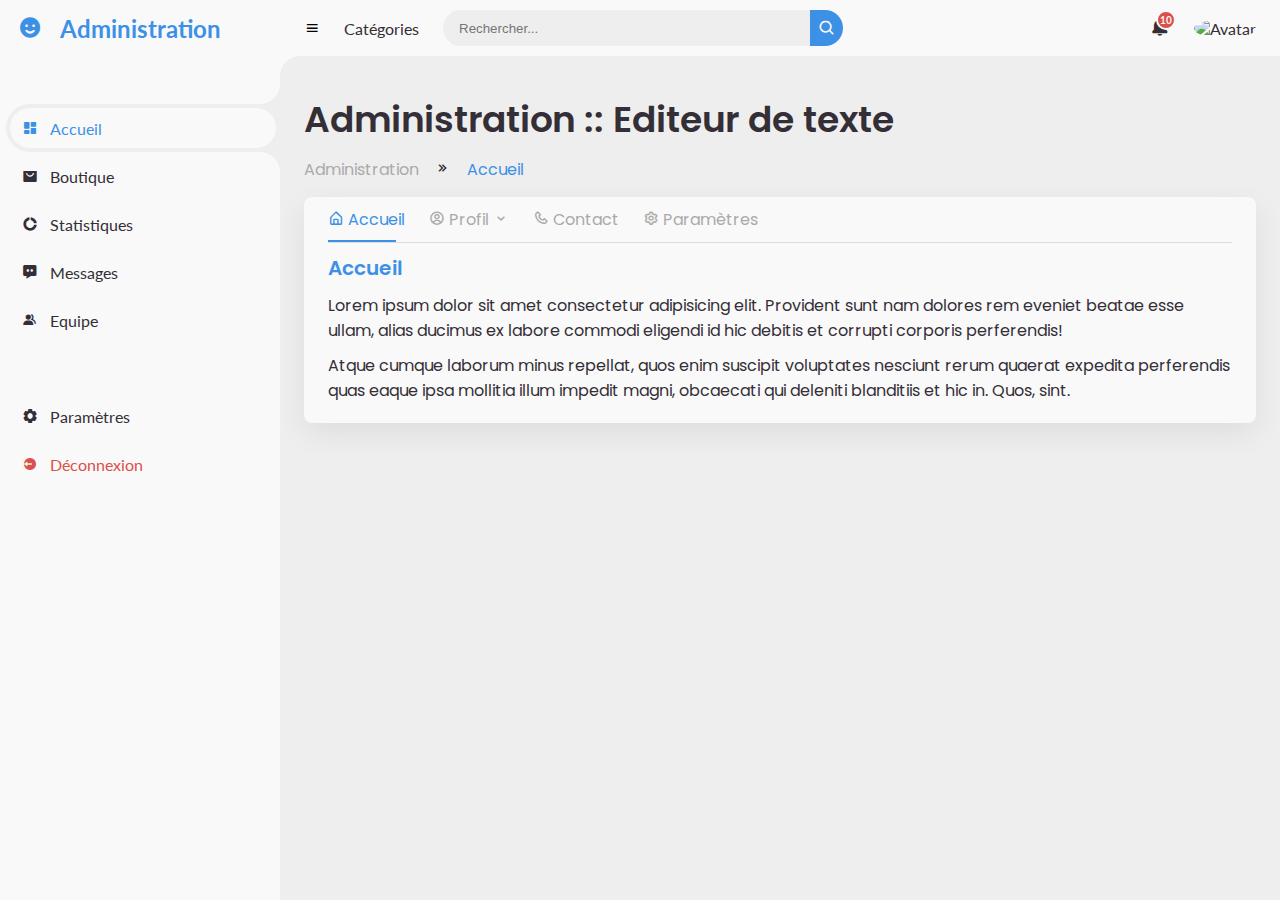
==== editor.html @ b96dc1f8 "Ajout de l'éditeur de texte / Ajout du menu contextuel" ====
<!DOCTYPE html>
<html lang="fr">
<head>
    <meta charset="UTF-8">
    <meta http-equiv="X-UA-Compatible" content="IE=edge">
    <meta name="viewport" content="width=device-width, initial-scale=1.0">
    <title>Administration :: Modal et onglets</title>
    <link rel="stylesheet" href="./assets/stylesheets/style.css" />
    <link rel="stylesheet" href="./assets/stylesheets/editor.css" />
</head>
<body>
    <aside class="sidebar">
        <a href="#" class="brand">
            <i class="bx bxs-smile"></i>
            <span class="text">Administration</span>
        </a>
        <ul class="side-menu top">
            <li class="active">
                <a href="#" class="">
                    <i class="bx bxs-dashboard"></i>
                    <span class="text">Accueil</span>
                </a>
            </li>
            <li>
                <a href="#" class="">
                    <i class="bx bxs-shopping-bag-alt"></i>
                    <span class="text">Boutique</span>
                </a>
            </li>
            <li>
                <a href="#" class="">
                    <i class="bx bxs-doughnut-chart"></i>
                    <span class="text">Statistiques</span>
                </a>
            </li>
            <li>
                <a href="#" class="">
                    <i class="bx bxs-message-dots"></i>
                    <span class="text">Messages</span>
                </a>
            </li>
            <li>
                <a href="#" class="">
                    <i class="bx bxs-group"></i>
                    <span class="text">Equipe</span>
                </a>
            </li>
        </ul>
        <ul class="side-menu">
            <li>
                <a href="#" class="">
                    <i class="bx bxs-cog"></i>
                    <span class="text">Paramètres</span>
                </a>
            </li>
            <li>
                <a href="#" class="logout">
                    <i class="bx bxs-log-out-circle"></i>
                    <span class="text">Déconnexion</span>
                </a>
            </li>
        </ul>
    </aside>
    <section class="content" id="content">
        <nav>
            <i class="bx bx-menu"></i>
            <a href="#" class="nav-link">Catégories</a>
            <form action="">
                <div class="form-input">
                    <input type="search" name="" id="" placeholder="Rechercher..." />
                    <button type="submit" class="search-btn">
                        <i class="bx bx-search"></i>
                    </button>
                </div>
            </form>
            <a href="#" class="notification">
                <i class="bx bxs-bell"></i>
                <span class="num">10</span>
            </a>
            <a href="#" class="profile">
                <img src="https://picsum.photos/50/50" alt="Avatar" title="Avatar" />
            </a>
        </nav>
        <main>
            <div class="head-title">
                <div class="left">
                    <h1>Administration :: Editeur de texte</h1>
                    <ul class="breadcrumb">
                        <li>
                            <a href="#">Administration</a>
                        </li>
                        <li><i class="bx bx-chevrons-right"></i></li>
                        <li>
                            <a class="active" href="#">Accueil</a>
                        </li>
                    </ul>
                </div>
            </div>
            <div class="container">
                <div id="tabmenu">
                    <ul class="tab-menu">
                        <li class="active" data-target="home"><i class="bx bx-home-alt"></i> Accueil</li>
                        <li class="dropdown-toggle">
                            <i class="bx bx-user-circle"> </i> Profil
                            <i class="bx bx-chevron-down"></i>
                            <ul class="dropdown">
                                <li class="active" data-target="action1">Action 1</li>
                                <li data-target="action2">Action 2</li>
                                <li data-target="action3">Action 3</li>
                            </ul>
                        </li>
                        <li data-target="contact"><i class="bx bx-phone"> </i> Contact</li>
                        <li data-target="settings"><i class="bx bx-cog"> </i> Paramètres</li>
                        <span class="line"></span>
                    </ul>
                    <div class="tab-contents">
                        <div class="tab-content active" id="home">
                            <h2>Accueil</h2>
                            <p>Lorem ipsum dolor sit amet consectetur adipisicing elit. Provident sunt nam dolores rem eveniet beatae esse ullam, alias ducimus ex labore commodi eligendi id hic debitis et corrupti corporis perferendis!</p>
                            <p>Atque cumque laborum minus repellat, quos enim suscipit voluptates nesciunt rerum quaerat expedita perferendis quas eaque ipsa mollitia illum impedit magni, obcaecati qui deleniti blanditiis et hic in. Quos, sint.</p>
                        </div>
                        <div class="tab-content" id="action1">
                            <h2>Profil - Action 1</h2>
                            <p>Lorem ipsum dolor sit amet consectetur adipisicing elit. Provident sunt nam dolores rem eveniet beatae esse ullam, alias ducimus ex labore commodi eligendi id hic debitis et corrupti corporis perferendis!</p>
                            <p>Nesciunt, numquam. Earum dolorum eaque perferendis dolor laboriosam consequuntur soluta voluptatem repudiandae vel culpa quam, ullam, blanditiis explicabo, saepe provident inventore mollitia beatae a perspiciatis omnis tempore. Maxime, ullam vero.</p>
                        </div>
                        <div class="tab-content" id="action2">
                            <h2>Profil - Action 2</h2>
                            <p>Lorem ipsum dolor sit amet consectetur adipisicing elit. Provident sunt nam dolores rem eveniet beatae esse ullam, alias ducimus ex labore commodi eligendi id hic debitis et corrupti corporis perferendis!</p>
                            <p>Nesciunt, numquam. Earum dolorum eaque perferendis dolor laboriosam consequuntur soluta voluptatem repudiandae vel culpa quam, ullam, blanditiis explicabo, saepe provident inventore mollitia beatae a perspiciatis omnis tempore. Maxime, ullam vero.</p>
                        </div>
                        <div class="tab-content" id="action3">
                            <h2>Profil - Action 3</h2>
                            <p>Lorem ipsum dolor sit amet consectetur adipisicing elit. Provident sunt nam dolores rem eveniet beatae esse ullam, alias ducimus ex labore commodi eligendi id hic debitis et corrupti corporis perferendis!</p>
                        </div>
                        <div class="tab-content" id="contact">
                            <h2>Contact</h2>
                            <p>Nesciunt, numquam. Earum dolorum eaque perferendis dolor laboriosam consequuntur soluta voluptatem repudiandae vel culpa quam, ullam, blanditiis explicabo, saepe provident inventore mollitia beatae a perspiciatis omnis tempore. Maxime, ullam vero.</p>
                        </div>
                        <div class="tab-content" id="settings">
                            <h2>Paramètres</h2>
                            <p>Earum illo eligendi illum voluptas tempora deleniti reiciendis tenetur rerum incidunt. Veritatis deleniti possimus a. Odio temporibus distinctio voluptatum, ipsam quae omnis nulla maxime tempore, dolorem, aut voluptas! Aliquam, nihil!</p>
                            <p>At vel eligendi earum iusto magnam sunt non? Iusto amet adipisci quam voluptate minima ratione, ducimus enim neque? Laboriosam accusamus enim adipisci nisi suscipit autem delectus quisquam quo ut ipsa.</p>
                        </div>
                    </div>
                </div>
            </div>
        </main>
    </section>
    <ul class="context-menu">
        <li><a href="#"><i class="bx bx-copy"></i> Copier</a></li>
        <li><a href="#"><i class="bx bx-paste"></i> Coller</a></li>
        <li><a href="#"><i class="bx bx-cut"></i> Couper</a></li>
        <li class="divider"></li>
        <li><a href="#"><i class="bx bx-share"></i> Partager</a></li>
        <li><a href="#"><i class="bx bx-transfert-alt"></i> Traduire</a></li>
        <li class="divider"></li>
        <li><a href="#"><i class="bx bx-refresh"></i> Recharger</a></li>
    </ul>
    <script src="./assets/javascript/dashboard.js"></script>
</body>
</html>
---- assets/stylesheets/style.css ----
/**
*   Style       : CorvanisDashboard 
*   Fichier     : styke.css
*   Version     : 1.0.0.
*   Auteur(s)   : Dakin Quelia <dakinquelia@gmail.com>
**/
@charset "UTF-8";
@import url("https://unpkg.com/boxicons@2.1.4/css/boxicons.min.css");
@import url("https://fonts.googleapis.com/css2?family=Lato:wght@400;700&family=Poppins:wght@400;500;600;700&display=swap");

:root {
    /* Global */
    --poppins:              'Poppins', sans-serif;
    --lato:                 'Lato', sans-serif;
    --sidebar-width:        280px;
    --border-radius-btn:    36px;
    --modal-border-color:   #DDDDDD;
    /* Couleurs */
    --light:                #F9F9F9;
    --black:                #222222;
    --blue:                 #3C91E6;
    --light-blue:           #CFE8FF;
    --light-blue-2:         #e0f0ff;
    --grey:                 #EEEEEE;
    --dark-grey:            #AAAAAA;
    --dark:                 #342E37;
    --red:                  #DB504A;
    --light-red:            #fdc5c3;
    --yellow:               #FFCE26;
    --yellow-2:             #E2A03F;
	--light-yellow:         #FFF2C6;
    --orange:               #FD7238;
    --light-orange:         #FFE0D3;
    --green:                #008000;
    --light-green:          #c2ffc2;
    --violet:               #805DCA;
    --white:                #FFFFFF;
    --primary:              var(--blue);
    --secondary:            var(--yellow-2);
}

/**
*   Global
**/
* {
    margin: 0;
    padding: 0;
    box-sizing: border-box;
}

a {
    text-decoration: none;
}

li {
    list-style: none;
}

html {
	overflow: hidden;
}

body {
    background: var(--grey);
    overflow-x: hidden;
}

body.dark {
	--light:                #0C0C1E;
	--grey:                 #060714;
	--dark:                 #FBFBFB;
}

.container {
    background: var(--light);
    border-radius: 8px; 
    box-shadow: 0 10px 30px rgba(0, 0, 0, .07);
    color: var(--dark);
    padding: 10px 24px;
}

body > .container {
    margin-bottom: 10px;
}

body > .container:last-of-type {
    margin-bottom: 0;
}

/**
*   Formulaires du container
**/
.container form {
    max-width: 400px;
    width: 100%;
    margin-right: auto;
}

.container form .form-input {
    display: flex;
    align-items: center;
    height: 36px;
}

.container form .form-input input {
    flex-grow: 1;
    padding: 0 12px;
    height: 100%;
    border: none;
    border-radius: 8px;
    background: var(--grey);
    outline: none;
    width: 100%;
}

.container form .form-input button {
    cursor: pointer;
    width: 25px;
    height: 100%;
    display: flex;
    justify-content: center;
    align-items: center;
    background: var(--blue);
    color: var(--light);
    font-size: 14px;
    border: none;
    outline: none;
    border-radius: 0 var(--border-radius-btn) var(--border-radius-btn) 0;
}

.container form .form-input button:hover {
    color: var(--dark);
}

/**
*   Barre latérale (sidebar)
**/
.sidebar {
    position: fixed;
    top: 0;
    left: 0;
    width: var(--sidebar-width);
    height: 100%;
    background: var(--light);
    font-family: var(--lato);
    z-index: 1000;
    transition: .3s ease;
    overflow-x: hidden;
    scrollbar-width: none;
}

.sidebar::--webkit-scrollbar {
	display: none;
}

.sidebar.hide {
    width: 60px;
}

.sidebar .brand {
    font-size: 24px;
    font-weight: 700;
    height: 56px;
    display: flex;
    align-items: center;
    color: var(--blue);
}

.sidebar .brand .bx {
    min-width: 60px;
    display: flex;
    justify-content: center;
}

.sidebar .side-menu {
    width: 100%;
    margin-top: 48px;
}

.sidebar .side-menu li {
    height: 48px;
    background: transparent;
    margin-left: 6px;
    border-radius: 48px 0 0 48px;
    padding: 4px;
}

.sidebar .side-menu li.active {
    background: var(--grey);
    position: relative;
}

.sidebar .side-menu li.active::before {
    content: '';
    position: absolute;
    width: 40px;
    height: 40px;
    border-radius: 50%;
    top: -40px;
    right: 0;
    box-shadow: 20px 20px 0 var(--grey);
    z-index: -1;
}

.sidebar .side-menu li.active::after {
    content: '';
    position: absolute;
    width: 40px;
    height: 40px;
    border-radius: 50%;
    bottom: -40px;
    right: 0;
    box-shadow: 20px -20px 0 var(--grey);
    z-index: -1;
}

.sidebar .side-menu li a {
    width: 100%;
    height: 100%;
    font-size: 16px;
    color: var(--dark);
    background: var(--light);
    border-radius: 48px;
    display: flex;
    align-items: center;
    white-space: nowrap;
    overflow-x: hidden;
}

.sidebar .side-menu li.active a {
    color: var(--blue);
}

.sidebar.hide .side-menu li a {
    width: calc(48px - (4px * 2));
    transition: width .3s ease;
}

.sidebar .side-menu li a.logout {
    color: var(--red);
}

.sidebar .side-menu li a:hover {
    color: var(--blue);
}

.sidebar .side-menu li a i {
    min-width: calc(60px - ((4px + 6px) * 2));
    display: flex;
    align-items: center;
    justify-content: center;
}

/**
*   Contenu (content)
**/
.content {
   position: relative;
   width: calc(100% - var(--sidebar-width));
   left: var(--sidebar-width);
   transition: .3s ease;
}

.sidebar.hide ~ .content {
    width: calc(100% - 60px);
    left: 60px;
}

.content nav {
    position: relative;
    height: 56px;
    background: var(--light);
    padding: 0 24px;
    display: flex;
    align-items: center;
    grid-gap: 24px;
    font-family: var(--lato);
}

.content nav::before {
    content: '';
    position: absolute;
    width: 40px;
    height: 40px;
    bottom: -40px;
    left: 0;
    border-radius: 50%;
    box-shadow: -20px -20px 0 var(--light);
}

.content nav a {
    color: var(--dark);
}

.content nav i.bx.bx-menu {
    cursor: pointer;
}

.content nav .nav-link {
    font-size: 16px;
    transition: .3s ease;
}

.content nav .nav-link:hover {
    color: var(--blue);
}

.content nav .notification {
    position: relative;
    font-size: 20px;
}

.content nav .notification .num {
    position: absolute;
    top: -6px;
    right: -6px;
    width: 20px;
    height: 20px;
    border-radius: 50%;
    border: 2px solid var(--light);
    background: var(--red);
    color: var(--light);
    font-weight: 700;
    font-size: 10px;
    display: flex;
    align-items: center;
    justify-content: center;
}

.content nav .profile img {
    width: 36px;
    height: 36px;
    object-fit: cover;
    border-radius: 50%;
}

/**
*   Formulaires (forms)
**/
.content nav form {
    max-width: 400px;
    width: 100%;
    margin-right: auto;
}

.content nav form .form-input {
    display: flex;
    align-items: center;
    height: 36px;
}

.content nav form .form-input input {
    flex-grow: 1;
    padding: 0 16px;
    height: 100%;
    border: none;
    border-radius: var(--border-radius-btn) 0 0 var(--border-radius-btn);
    background: var(--grey);
    outline: none;
    width: 100%;
}

.content nav form .form-input button {
    cursor: pointer;
    width: 36px;
    height: 100%;
    display: flex;
    justify-content: center;
    align-items: center;
    background: var(--blue);
    color: var(--light);
    font-size: 18px;
    border: none;
    outline: none;
    border-radius: 0 var(--border-radius-btn) var(--border-radius-btn) 0;
}

.content nav form .form-input button:hover {
    color: var(--dark);
}

/**
*   Zone de contenu principal
**/
.content main {
    width: 100%;
    padding: 36px 24px;
    font-family: var(--poppins);
    max-height: calc(100vh - 56px);
    overflow-y: auto;
}

.content main .head-title {
    display: flex;
    align-items: center;
    justify-content: space-between;
    grid-gap: 16px;
    flex-wrap: wrap;
    margin-bottom: 15px;
}

.content main .head-title .left h1 {
    font-size: 36px;
    font-weight: 600;
    margin-bottom: 10px;
    color: var(--dark);
}

.content main .head-title .left .breadcrumb {
    display: flex;
    align-items: center;
    grid-gap: 16px;
}

.content main .head-title .left .breadcrumb li {
    color: var(--dark); 
}

.content main .head-title .left .breadcrumb li a {
    color: var(--dark-grey);
    pointer-events: none;
}

.content main .head-title .left .breadcrumb li a.active {
    color: var(--blue);
    pointer-events: unset;
}

.content main .head-title .button {
    height: 36px;
    padding: 0 16px;
    border-radius: var(--border-radius-btn);
    background: var(--blue);
    color: var(--light);
    display: flex;
    align-items: center;
    justify-content: center;
    grid-gap: 10px;
    font-weight: 500;
}

.content main .head-title .button:hover {
    background: rgba(255, 255, 255, 0.9);
    color: var(--dark);
}

.content main .box-info {
    display: grid;
    grid-template-columns: repeat(auto-fit, minmax(200px, 1fr));
    grid-gap: 24px;
    margin-top: 36px;
}

.content main .box-info li {
    padding: 10px;
    background: var(--light);
    border-radius: 20px;
    display: flex;
    align-items: center;
    grid-gap: 24px;
}

.content main .box-info .text h3 {
    font-size: 20px;
}

.content main .box-info .text {
    font-size: 13px;
}

.content main .box-info li .bx {
    min-width: 80px;
    width: 80px;
    height: 80px;
    border-radius: 10px;
    font-size: 36px;
    display: flex;
    align-items: center;
    justify-content: center;
}

.content main .box-info li:nth-child(1) i.bx {
    background: var(--light-blue);
    color: var(--blue);
}

.content main .box-info li:nth-child(2) i.bx {
    background: var(--light-orange);
    color: var(--orange);
}

.content main .box-info li:nth-child(3) i.bx {
    background: var(--light-red);
    color: var(--red);
}

.content main .box-info li:nth-child(4) i.bx {
    background: var(--light-green);
    color: var(--green);
}

.content main .box-info li:nth-child(5) i.bx {
    background: var(--light-yellow);
    color: var(--yellow);
}

/**
*   Tableaux
**/
.content main .table-data {
    display: flex;
    flex-wrap: wrap;
    grid-gap: 24px;
    margin-top: 24px;
    width: 100%;
}

.content main .table-data > div {
    border-radius: 20px;
    background: var(--light);
    padding: 24px;
    flex-grow: 1;
    overflow-x: auto;
}

.content main .table-data .head {
    display: flex;
    align-items: center;
    grid-gap: 16px;
    margin-bottom: 24px;
    min-width: 420px;
}

.content main .table-data .head .bx {
    cursor: pointer;
}

.content main .table-data .head h3 {
    margin-right: auto;
    font-size: 24px;
    font-weight: 600;
}

.content main .table {
    display: flex;
    flex-direction: column;
    flex-wrap: nowrap;
    width: 100%;
    min-width: 420px;
}

.content main .table .table-header {
    display: flex;
    align-items: center;
    width: 100%;
    border-bottom: 2px solid var(--grey);
}

.content main .table .table-header .col {
    margin: 0;
    padding: 0;
    font-weight: bold;
}

.content main .table .table-header > .col {
    width: 100%;
}

.content main .table .table-body {
    display: flex;
    flex-direction: column;
    width: 100%;
}

.content main .table .table-body > .row {
    display: flex;
    width: 100%;
    align-items: center;
    margin-bottom: 10px;
    padding: 8px;
}

.content main .table .table-body > .row:first-child {
    margin-top: 15px;
}

.content main .table .table-body > .row:last-child {
    margin-bottom: 0;
}

.content main .table .table-body > .row:hover {
    background: var(--grey);
    border-radius: 10px;
}

.content main .table .table-body > .row > .col {
    width: 100%;
}

.content main .table .table-body > .row > .col:first-child {
    display: flex;
    align-items: center;
    grid-gap: 12px;
}

.content main .table .table-body > .row .col img {
    width: 36px;
    height: 36px;
    border-radius: 50%;
    object-fit: cover;
}

.content main .table .table-footer { }

/**
*   Composant : tâches (todos)
**/
.content main .table-data .todos { }

.content main .table-data .todos .todo-list {
    width: 100%;
    min-width: 420px;
}

.content main .table-data .todos .todo-list li {
    width: 100%;
    margin-bottom: 16px;
    background: var(--grey);
    border-radius: 10px;
    padding: 2px 16px;
    display: flex;
    justify-content: space-between;
    align-items: center;
    border-left: 10px solid;
}

.content main .table-data .todos .todo-list li:last-child {
    margin-bottom: 0;
}

.content main .table-data .todos .todo-list li.completed {
    border-left-color: var(--blue);
}

.content main .table-data .todos .todo-list li.not-completed {
    border-left-color: var(--red);
}

.content main .table-data .todos .todo-list li .bx {
    cursor: pointer;
}

/**
*   Composant : statut (status)
**/
.status {
    display: flex;
    align-items: center;
    justify-content: center;
    width: 100px;
    font-size: 12px;
    padding: 3px 16px;
    color: var(--light);
    border-radius: 20px;
    background: var(--grey);
    overflow-x: hidden;
}

.status.process {
    background: var(--orange);
}

.status.pending {
    background: var(--yellow);
}

.status.completed {
    background: var(--blue);
}

.status.canceled {
    background: var(--red); 
}

.status.success {
    background: var(--green); 
}

/**
*   Composant : modal
**/
.modal {
    max-width: 600px;
    width: 100%;
    background: var(--light);
    border-radius: 16px;
    padding: 15px;
    box-shadow: 0 10px 30px rgba(0, 0, 0, .07);
    height: auto;
    margin-bottom: 10px;
}

.modal .modal-header {

}

.modal .modal-body {
    
}

.modal .modal-footer {
    
}

.modal .modal-body .modal-content {
    font-size: 12px;
}

.modal .modal-body .modal-content h2,
.modal .modal-body .modal-content p {
    margin: 10px;
}

/**
*   Composant : tabs (horizontal)
**/
.tab-menu-bg {
    background: var(--light);
    border-radius: 16px; 
    box-shadow: 0 10px 30px rgba(0, 0, 0, .07);
    color: var(--dark);
}

.tab-menu {
    display: flex;
    position: relative;
    grid-gap: 24px;
    padding: 0 10px 10px 0;
    border-bottom: 1px solid var(--modal-border-color);
    flex-wrap: wrap;
}

.tab-menu > li {
    position: relative;
    cursor: pointer;
    color: var(--dark-grey);
    transition: all .3s ease;
    user-select: none;
    white-space: nowrap;
}

.tab-menu > li:hover {
    color: var(--dark);
}

.tab-menu > li.active {
    color: var(--primary);
}

.tab-menu .dropdown {
    position: absolute;
    top: 130%;
    right: 0;
    width: 160px;
    padding: 10px 0;
    background: var(--light);
    box-shadow: 0 8px 16px rgba(0, 0, 0, .07);
    border-radius: 10px;
    opacity: 0;
    visibility: hidden;
    transition: all .3s ease;
    z-index: 100;
}

.tab-menu > li:hover .dropdown {
    opacity: 1;
    visibility: visible;
    top: 100%;
}

.tab-menu .dropdown li {
    padding: 8px 16px;
    transition: all .3s ease;
    color: var(--dark-grey);
}

.tab-menu .dropdown li:hover {
    background: var(--grey);
    color: var(--dark);
}

.tab-menu .dropdown li.active {
    color: var(--primary);
}

.tab-menu .dropdown .separator {

}

.tab-menu .line {
    position: absolute;
    bottom: 0;
    left: 10px;
    height: 2px;
    background: var(--primary);
    transition: all .3s ease;
}

.tab-contents .tab-content {
    display: none;
}

.tab-contents .tab-content.active {
    display: block;
}

.tab-contents .tab-content h2 {
    font-size: 20px;
    font-weight: 600;
    color: var(--blue);
    margin: 10px 0;
}

.tab-contents .tab-content p {
    margin-bottom: 10px;
    color: var(--dark);
}

/**
*   Composant : tabs (vertical)
**/
.tab-menu-vr {
    display: flex;
}

.tab-menu-vr .indicator {
    min-width: 200px;
    margin: -24px 15px -10px -24px;
    border-right: 1px solid var(--grey);
}

.tab-menu-vr > .indicator {
    padding: 1.5rem 0;
}

.tab-menu-vr .indicator li {
    cursor: pointer;
    display: flex;
    align-items: center;
    grid-gap: .5rem;
    padding: 10px 1rem;
    font-size: .875rem;
    color: var(--black);
    border-right: 3px solid transparent;
    user-select: none;
}

.tab-menu-vr .indicator li i {
    font-size: 1rem;
}

.tab-menu-vr .indicator li.active {
    border-right-color: var(--blue);
    background: var(--light-blue-2);
    color: var(--blue);
}

.tab-menu-vr .indicator li:hover {
    background: var(--light-blue-2);
}

.tab-menu-vr > .tab-content {
    padding: 0 1rem 1rem 1rem;
}

.tab-menu-vr .tab-content li {
    display: none;
}

.tab-menu-vr .tab-content li.active {
    display: block;
}

.tab-menu-vr .tab-content li h1 {
    font-size: 1.5rem;
    font-weight: 600;
    color: var(--black);
    margin-bottom: .75rem;
}

.tab-menu-vr .tab-content li p {
    text-align: justify;
    font-size: .875rem;
    margin-bottom: .5rem;
    color: var(--black);
}

/**
*   Composant : menu contextuel
**/
.context-menu {
    
}

/**
*   Responsive
**/
@media screen and (max-width: 768px) {
    .sidebar {
        width: 200px;
    }

    .content {
        width: calc(100% - 60px);
        left: 200px;
    }

    .content nav .nav-link {
        display: none;
    }
}

@media screen and (max-width: 576px) {
    .content nav form .form-input input {
        display: none;
    }

    .content nav form .form-input button {
        width: auto;
        height: auto;
        background: transparent;
        border-radius: none;
        color: var(--dark);
    }

    .content nav form.show .form-input input {
        display: block;
        width: 100%;
    }

    .content nav form.show .form-input button {
        width: 36px;
        height: 100%;
        border-radius: 0 var(--border-radius-btn) var(--border-radius-btn) 0;
        background: var(--red);
        color: var(--light);
    }

    .content nav form.show ~ .notification,
    .content nav form.show ~ .profile {
        display: none;
    }

    .content main .box-info {
        grid-template-columns: 1fr;
    }

    .content main .table-data .head {
        min-width: 420px;
    }

    .content main .table-data .todos .todo-list {
        min-width: 420px;
    }

    .tab-menu-vr .indicator {
		border-right: none;
	}
}
---- assets/stylesheets/editor.css ----
/**
*   Style       : CorvanisDashboard 
*   Fichier     : styke.css
*   Version     : 1.0.0.
*   Auteur(s)   : Dakin Quelia <dakinquelia@gmail.com>
**/
@charset "UTF-8";
@import url("https://unpkg.com/boxicons@2.1.4/css/boxicons.min.css");

:root {
    /* Global */
    
    /* Couleurs */
    --light:                #F9F9F9;
    --black:                #222222;
    --blue:                 #3C91E6;
    --light-blue:           #CFE8FF;
    --light-blue-2:         #e0f0ff;
    --grey:                 #EEEEEE;
    --dark-grey:            #AAAAAA;
    --dark:                 #342E37;
    --red:                  #DB504A;
    --light-red:            #fdc5c3;
    --yellow:               #FFCE26;
    --yellow-2:             #E2A03F;
	--light-yellow:         #FFF2C6;
    --orange:               #FD7238;
    --light-orange:         #FFE0D3;
    --green:                #008000;
    --light-green:          #c2ffc2;
    --violet:               #805DCA;
    --white:                #FFFFFF;
    --primary:              var(--blue);
    --secondary:            var(--yellow-2);
}

.corvanis-editor {

}
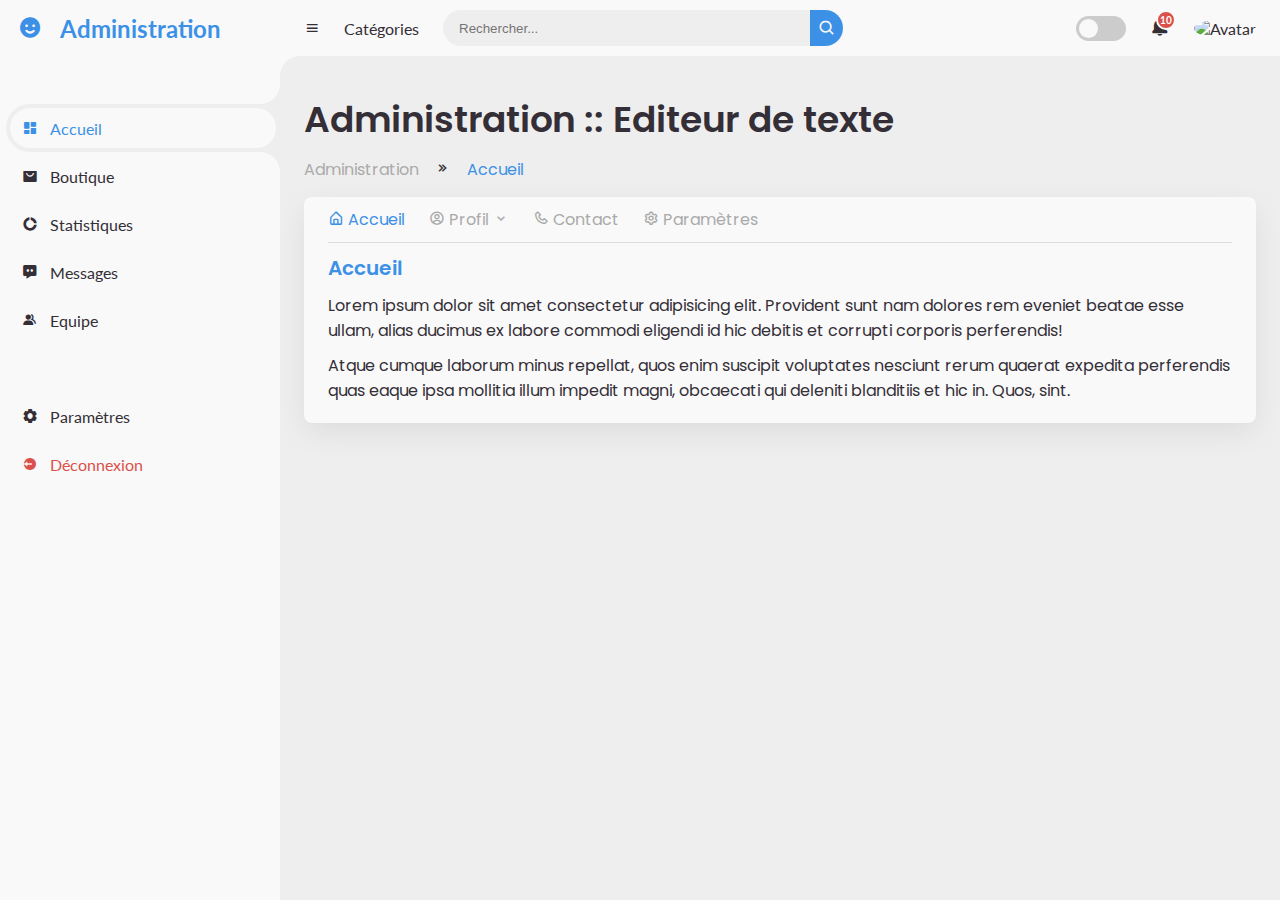
==== commit 52242a72: "Mise à jour des fichiers templates" ====
--- a/editor.html
+++ b/editor.html
@@ -9,6 +9,38 @@
     <link rel="stylesheet" href="./assets/stylesheets/editor.css" />
 </head>
 <body>
+    <!-- Conntexte Menu :: Début -->
+    <ul class="context-menu">
+        <li><a href="#"><i class="bx bx-copy"></i> Copier</a></li>
+        <li><a href="#"><i class="bx bx-paste"></i> Coller</a></li>
+        <li><a href="#"><i class="bx bx-cut"></i> Couper</a></li>
+        <li><a href="#"><i class="bx bx-x"></i> Supprimer</a></li>
+        <li class="divider"></li>
+        <li>
+            <a href="#">
+                <i class="bx bx-share-alt"></i> Partager
+                <i class="bx bxs-chevron-right arrow"></i>
+            </a>
+            <ul class="dropdown-menu">
+                <li><a href="#"><i class="bx bxl-facebook"></i> Facebook</a></li>
+                <li><a href="#"><i class="bx bxl-twitter"></i> Twitter</a></li>
+                <li><a href="#"><i class="bx bxl-whatsapp"></i> What's App</a></li>
+                <li><a href="#"><i class="bx bxl-instagram"></i> Instagram</a></li>
+                <li class="divider"></li>
+                <li>
+                    <a href="#">
+                        <i class="bx bx-dots-horizontal-rounded"></i> Plus
+                        <i class="bx bxs-chevron-right arrow"></i>
+                    </a>
+                    <ul class="dropdown-menu">
+                        <li><a href="#"><i class="bx bxl-github"></i> Github</a></li>
+                        <li><a href="#"><i class="bx bxl-gitlab"></i> Gitlab</a></li>
+                    </ul>
+                </li>
+            </ul>
+        </li>
+    </ul>
+    <!-- Conntexte Menu :: Fin -->
     <aside class="sidebar">
         <a href="#" class="brand">
             <i class="bx bxs-smile"></i>
@@ -73,6 +105,10 @@
                     </button>
                 </div>
             </form>
+            <div class="switch-wrapper">
+                <input type="checkbox" name="switch-mode" id="switch-mode" hidden />
+                <label for="switch-mode" class="switch-mode"></label>
+            </div>
             <a href="#" class="notification">
                 <i class="bx bxs-bell"></i>
                 <span class="num">10</span>
@@ -97,6 +133,7 @@
                 </div>
             </div>
             <div class="container">
+                
                 <div id="tabmenu">
                     <ul class="tab-menu">
                         <li class="active" data-target="home"><i class="bx bx-home-alt"></i> Accueil</li>
@@ -144,19 +181,10 @@
                         </div>
                     </div>
                 </div>
+                <!-- -->
             </div>
         </main>
     </section>
-    <ul class="context-menu">
-        <li><a href="#"><i class="bx bx-copy"></i> Copier</a></li>
-        <li><a href="#"><i class="bx bx-paste"></i> Coller</a></li>
-        <li><a href="#"><i class="bx bx-cut"></i> Couper</a></li>
-        <li class="divider"></li>
-        <li><a href="#"><i class="bx bx-share"></i> Partager</a></li>
-        <li><a href="#"><i class="bx bx-transfert-alt"></i> Traduire</a></li>
-        <li class="divider"></li>
-        <li><a href="#"><i class="bx bx-refresh"></i> Recharger</a></li>
-    </ul>
     <script src="./assets/javascript/dashboard.js"></script>
 </body>
 </html>--- a/assets/stylesheets/style.css
+++ b/assets/stylesheets/style.css
@@ -1,29 +1,34 @@
 /**
 *   Style       : CorvanisDashboard 
-*   Fichier     : styke.css
+*   Fichier     : style.css
 *   Version     : 1.0.0.
 *   Auteur(s)   : Dakin Quelia <dakinquelia@gmail.com>
 **/
 @charset "UTF-8";
 @import url("https://unpkg.com/boxicons@2.1.4/css/boxicons.min.css");
+@import url('https://fonts.googleapis.com/css2?family=Outfit:wght@400;500;600;700&display=swap');
 @import url("https://fonts.googleapis.com/css2?family=Lato:wght@400;700&family=Poppins:wght@400;500;600;700&display=swap");
 
 :root {
-    /* Global */
-    --poppins:              'Poppins', sans-serif;
-    --lato:                 'Lato', sans-serif;
-    --sidebar-width:        280px;
-    --border-radius-btn:    36px;
-    --modal-border-color:   #DDDDDD;
     /* Couleurs */
     --light:                #F9F9F9;
     --black:                #222222;
     --blue:                 #3C91E6;
+    --blue-2:               #3B5998;
+    --blue-3:               #1DA1F2;
     --light-blue:           #CFE8FF;
     --light-blue-2:         #e0f0ff;
     --grey:                 #EEEEEE;
     --dark-grey:            #AAAAAA;
+    --dark-grey-2:          #CCCCCC;    
+    --dark-grey-3:          #777777;
     --dark:                 #342E37;
+    --dark-light-1:         #343434;
+    --dark-light-2:         #555555;
+    --light-grey:           #ebe9e9; 
+    --light-grey-2:         #DDDDDD;
+    --light-grey-3:         #EEEEEE;
+    --light-grey-4:         #d4d4d4;
     --red:                  #DB504A;
     --light-red:            #fdc5c3;
     --yellow:               #FFCE26;
@@ -32,11 +37,39 @@
     --orange:               #FD7238;
     --light-orange:         #FFE0D3;
     --green:                #008000;
-    --light-green:          #c2ffc2;
+    --green-2:              #25D366;
+    --light-green:          #C2FFC2;
     --violet:               #805DCA;
     --white:                #FFFFFF;
+    --pink:                 #C13583;
+    /* Autres couleurs */
     --primary:              var(--blue);
     --secondary:            var(--yellow-2);
+    /* Formulaires */
+    --input-border-color:   var(--dark-grey-2);
+    /* Tableaux */
+    --table-headers-border: var(--grey);
+    /* Couleurs des composants */
+    --modal-border-color:   var(--light-grey-2);
+    --color-facebook:       var(--blue-2);
+    --color-twitter:        var(--blue-3);
+    --color-whatsapp:       var(--green-2);
+    --color-instagram:      var(--pink);
+    /* Composant : tags */
+    --tag-bg:               var(--black);
+    --tag-color:            var(--white);
+    /* Composant : help */
+    --help-border-color:    var(--light-grey-4);
+    /* Composant : notification */
+    --notif-text-color:     var(--white);
+    /* Composant : status */
+    --status-color:         var(--light);
+    /* Global */
+    --poppins:              'Poppins', sans-serif;
+    --lato:                 'Lato', sans-serif;
+    --sidebar-width:        280px;
+    --border-radius-btn:    36px;
+    --main-bg-color:        var(--grey);
 }
 
 /**
@@ -60,15 +93,26 @@
 	overflow: hidden;
 }
 
-body {
-    background: var(--grey);
-    overflow-x: hidden;
-}
-
 body.dark {
 	--light:                #0C0C1E;
 	--grey:                 #060714;
 	--dark:                 #FBFBFB;
+    --black:                #FFFFFF;
+    --white:                #333333;
+    --white-2:              #F9F9F9;
+    --light-grey:           #222222;
+    --light-grey-2:         #000000;
+    --light-grey-4:         #333333;
+
+    --main-bg-color:        var(--grey);
+    --status-color:         var(--white-2);
+    --table-headers-border: var(--white-2);
+    --help-border-color:    transparent;
+}
+
+body {
+    background: var(--main-bg-color);
+    overflow-x: hidden;
 }
 
 .container {
@@ -77,6 +121,7 @@
     box-shadow: 0 10px 30px rgba(0, 0, 0, .07);
     color: var(--dark);
     padding: 10px 24px;
+    width: 100%;
 }
 
 body > .container {
@@ -87,6 +132,19 @@
     margin-bottom: 0;
 }
 
+.row {
+    display: flex;
+    margin-bottom: .5rem;
+}
+
+h1, h2, h3, h4, h5, h6 {
+    color: var(--black);
+}
+
+p {
+    color: var(--black);
+}
+
 /**
 *   Formulaires du container
 **/
@@ -94,6 +152,7 @@
     max-width: 400px;
     width: 100%;
     margin-right: auto;
+    position: relative;
 }
 
 .container form .form-input {
@@ -294,6 +353,7 @@
 
 .content nav i.bx.bx-menu {
     cursor: pointer;
+    color: var(--dark);
 }
 
 .content nav .nav-link {
@@ -308,6 +368,10 @@
 .content nav .notification {
     position: relative;
     font-size: 20px;
+}
+
+.content nav .notification:hover {
+    color: var(--blue);
 }
 
 .content nav .notification .num {
@@ -319,7 +383,7 @@
     border-radius: 50%;
     border: 2px solid var(--light);
     background: var(--red);
-    color: var(--light);
+    color: var(--notif-text-color);
     font-weight: 700;
     font-size: 10px;
     display: flex;
@@ -332,6 +396,35 @@
     height: 36px;
     object-fit: cover;
     border-radius: 50%;
+}
+
+/**
+*   Composant : switch mode
+**/
+.content nav .switch-wrapper .switch-mode {
+    cursor: pointer;
+    display: block; 
+    min-width: 50px;
+    height: 25px;
+    border-radius: 25px;
+    background: var(--dark-grey-2);
+    position: relative;
+}
+
+.content nav .switch-wrapper .switch-mode::before {
+    content: '';
+    position: absolute;
+    top: 3px;
+    left: 3px;
+    bottom: 3px;
+    width: calc(25px - 6px);
+    background: var(--light);
+    border-radius: 50%;
+    transition: all .3s ease;
+}
+
+.content nav #switch-mode:checked + .switch-mode::before {
+    left: calc(100% - (25px - 6px) - 3px);
 }
 
 /**
@@ -505,6 +598,236 @@
 }
 
 /**
+*   Formulaires
+**/
+.container .form {
+    margin-top: 15px;
+}
+
+.container .form input {
+    margin-right: 10px;
+}
+
+.form {
+    width: 100%;
+    position: relative;
+}
+
+.form.password-checker {
+    max-width: 400px;
+    padding: 4px;
+}
+
+.form .form-group {
+    display: flex;
+    margin-bottom: 10px;
+    width: 100%;
+}
+
+.form .form-group .input-group {
+    position: relative;
+    width: 100%;
+}
+
+form input,
+.form .form-group .input-group input {
+    width: 100%;
+    padding: 8px 10px;
+    background: var(--light);
+    color: var(--dark);
+    border: 1px solid var(--input-border-color);
+    border-radius: 4px;
+    outline: none;
+}
+
+form input:focus,
+.form .form-group .input-group input:focus {
+    border-color: var(--blue);
+}
+
+.form .form-group .input-group label {
+    position: absolute;
+    top: 50%;
+    left: 10px;
+    transform: translateY(-50%);
+    font-size: 12px;
+    background: var(--light);
+    color: var(--dark-grey);
+    font-weight: 500;
+    pointer-events: none;
+    padding: 0 4px;
+    transition: all .3s ease;
+}
+
+.form .form-group .input-group input:focus + label,
+.form .form-group .input-group input:not(:placeholder-shown) + label {
+    top: 0;
+    font-size: 11px;
+}
+
+.form .form-group .input-group .show-pass {
+    position: absolute;
+    cursor: pointer;
+    top: 50%;
+    transform: translateY(-50%);
+    right: 10px;
+    width: 18px;
+    height: 18px;
+    border-radius: 50%;
+    display: flex;
+    align-items: center;
+    justify-content: center;
+    color: var(--dark-grey);
+    transition: all .3s ease;
+}
+
+.form .form-group .input-group .show-pass:hover {
+    color: #000000;
+}
+
+.form .label
+.form .form-group .label {
+    display: flex;
+}
+
+form .strength-bar,
+.form .strength-bar {
+    --width: 0;
+    --bg-color: transparent; 
+    width: 100%;
+    height: 6px;
+    border-radius: 6px;
+    margin-top: 6px;
+    background: var(--light-grey-3);
+    position: relative;
+    overflow: hidden;
+}
+
+form .strength-bar::before,
+.form .strength-bar::before {
+    content: '';
+    position: absolute;
+    top: 0;
+    left: 0;
+    width: var(--width);
+    background: var(--bg-color);
+    height: 100%;
+    transition: all .3s ease;
+}
+
+form .help-container,
+.form .help-container {
+    position: absolute;
+    width: 350px;
+    padding: 15px;
+    left: 105%;
+    top: -12px;
+    box-shadow: 0px 0px 5px rgba(0, 0, 0, 0.2);
+    display: none;
+    background-color: var(--white);
+    border-radius: 8px;
+    z-index: 100;
+    transition: all .3s ease;
+}
+
+form .help-container .arrow,
+.form .help-container .arrow {
+    width: 13px;
+    height: 13px;
+    border-top: thin solid var(--help-border-color);
+    border-left: thin solid var(--help-border-color);
+    transform: rotate(-45deg);
+    position: absolute;
+    top: 20px;
+    left: -7px;
+    background-color: var(--white);
+    z-index: 50;
+}
+
+form .help-container .arrow-right,
+.form .help-container .arrow-right {
+    width: 13px;
+    height: 13px;
+    border-bottom: thin solid var(--help-border-color);
+    border-right: thin solid var(--help-border-color);
+    transform: rotate(-45deg);
+    position: absolute;
+    top: 20px;
+    right: -7px;
+    background-color: var(--white);
+    z-index: 50;
+}
+
+form .help-container .title,
+.form .help-container .title {
+    font-size: 14px;
+    font-weight: bold;
+    color: var(--black);
+    line-height: 20px;
+}
+
+form .help-container .help-text,
+.form .help-container .help-text {
+    font-size: .85rem;
+    margin-top: 8px;
+    color: var(--dark-grey-3);
+}
+
+form select,
+.form select {
+    cursor: pointer;
+	font-family: 'Oufit', sans-serif;
+	padding: 8px 40px 8px 10px;
+	border-radius: 4px;
+	border: 1px solid var(--dark-grey-2);
+    color: var(--dark);
+	outline: none;
+	transition: all .2s;
+	appearance: none;
+    min-width: 170px;
+    background-color: var(--light);
+	background-image: url("data:image/svg+xml,%3Csvg xmlns='http://www.w3.org/2000/svg' viewBox='0 0 24 24'%3E%3Cpath d='M12 16L6 10H18L12 16Z'%3E%3C/path%3E%3C/svg%3E");
+	background-repeat: no-repeat;
+	background-position: right 8px center;
+	background-size: 18px 18px;
+}
+
+form select:focus,
+.form select:focus {
+    border-color: var(--blue);
+}
+
+form select options,
+.form select options {
+    font-family: var(--lato) !important;
+}
+
+form .buttons,
+.form .buttons {
+    display: flex;
+    align-items: center;
+    justify-content: flex-end;
+}
+
+form .buttons button,
+.form .buttons button {
+    cursor: pointer;
+    padding: 10px 15px;
+    outline: none;
+    background: var(--blue);
+    color: var(--white);
+    border: none;
+    border-radius: 4px;
+    font-weight: 500;
+    transition: .3s ease;
+}
+
+form .buttons button:hover,
+.form .buttons button:hover {
+    background-color: var(--blue-2);
+}
+
+/**
 *   Tableaux
 **/
 .content main .table-data {
@@ -513,6 +836,7 @@
     grid-gap: 24px;
     margin-top: 24px;
     width: 100%;
+    color: var(--dark);
 }
 
 .content main .table-data > div {
@@ -553,7 +877,7 @@
     display: flex;
     align-items: center;
     width: 100%;
-    border-bottom: 2px solid var(--grey);
+    border-bottom: 2px solid var(--table-headers-border);
 }
 
 .content main .table .table-header .col {
@@ -660,7 +984,7 @@
     width: 100px;
     font-size: 12px;
     padding: 3px 16px;
-    color: var(--light);
+    color: var(--status-color);
     border-radius: 20px;
     background: var(--grey);
     overflow-x: hidden;
@@ -705,7 +1029,7 @@
 }
 
 .modal .modal-body {
-    
+    font-size: 12px;
 }
 
 .modal .modal-footer {
@@ -719,6 +1043,14 @@
 .modal .modal-body .modal-content h2,
 .modal .modal-body .modal-content p {
     margin: 10px;
+}
+
+.modal h3:not(.modal-header) {
+    margin-bottom: 15px;
+}
+
+.modal .modal-body:not(.modal-content) p {
+    margin-bottom: 10px;
 }
 
 /**
@@ -899,7 +1231,331 @@
 *   Composant : menu contextuel
 **/
 .context-menu {
-    
+    font-family: var(--lato);
+    position: fixed;
+    top: 0;
+    left: 0;
+    min-width: 220px;
+    background: var(--light);
+    box-shadow: 0 8px 16px rgba(0, 0, 0, .09);
+    border-radius: 8px; 
+    z-index: 100;
+    padding: 5px 0;
+    opacity: 0;
+    visibility: hidden;
+    transition: opacity .2s ease;
+}
+
+.context-menu.show {
+    opacity: 1;
+    visibility: visible;
+}
+
+.context-menu .divider {
+    height: 1px;
+    background: var(--grey);
+    margin: 5px 0;
+}
+
+.context-menu li {
+    position: relative;
+}
+
+.context-menu li a {
+    display: flex;
+    align-items: center;
+    grid-gap: .75rem;
+    padding: .25rem 1rem;
+    color: var(--dark);
+    font-size: .875rem;
+    font-weight: 500;
+}
+
+.context-menu li a:hover {
+    color: var(--blue);
+    background: var(--grey);
+}
+
+.context-menu li a i {
+    font-size: 1.25rem;
+    width: 20px;
+    height: 20px;
+}
+
+.context-menu li a i.bx-x {
+    display: flex;
+    align-items: center;
+    justify-content: center;
+    color: var(--red);
+    font-size: 1.70rem;
+}
+
+.context-menu li a i.bxl-facebook {
+    color: var(--color-facebook);
+}
+
+.context-menu li a i.bxl-twitter {
+    color: var(--color-twitter);
+}
+
+.context-menu li a i.bxl-whatsapp {
+    color: var(--color-whatsapp);
+}
+
+.context-menu li a i.bxl-instagram {
+    color: var(--color-instagram);
+}
+
+.context-menu li a .arrow {
+    margin-left: auto;
+}
+
+.context-menu .dropdown-menu {
+    position: absolute;
+    top: 5px;
+    left: 100%;
+    min-width: 220px;
+    background: var(--light);
+    border-radius: 8px;
+    padding: 5px 0;
+    opacity: 0;
+    visibility: hidden;
+    transition: all .2s ease;
+}
+
+.context-menu li:hover > .dropdown-menu {
+    top: -5px;
+    left: 102%;
+    opacity: 1;
+    visibility: visible;
+}
+
+/**
+*   Composant : select personnalisé
+**/
+
+
+/**
+*   Composant : gestion des tags (tags)
+**/
+.tags-wrap {
+    position: relative;
+}
+
+.tags-wrap .wrapper {
+    padding: 4px;
+    border: 1px solid var(--dark-grey-2);
+    border-radius: 4px;
+    width: 100%;
+}
+
+.tags-wrap .wrapper:focus-within {
+    border-color: var(--blue);
+}
+
+.tags-wrap .wrapper li {
+    list-style-type: none;
+}
+
+.tags-wrap .wrapper .tags {
+    display: flex;
+    align-items: center;
+    grid-gap: 4px;
+    flex-wrap: wrap;
+}
+
+.tags-wrap .wrapper .tags li {
+    background: var(--light-grey);
+    padding: 2px 4px;
+    border-radius: 3px;
+    display: flex;
+    align-items: center;
+    grid-gap: 6px;
+    color: var(--dark);
+}
+
+.tags-wrap .wrapper .tags li .text {
+    padding: 2px;
+}
+
+.tags-wrap .wrapper .tags li .close-button {
+    cursor: pointer;
+    width: 18px;
+    height: 18px;
+    display: flex;
+    justify-content: center;
+    align-items: center;
+    border-radius: 50%;
+    transition: .3s ease;
+}
+
+.tags-wrap .wrapper .tags li .close-button:hover {
+    background: #D7D7D7;
+    color: var(--black);
+}
+
+.tags-wrap .wrapper .tags .input-tag {
+    flex-basis: 70px;
+    flex-grow: 1;
+    outline: none;
+    min-width: 70px;
+    padding: 2px 4px;
+    border: none;
+    font-size: 14px;
+    border-radius: 4px;
+}
+
+.tags-wrap .bottom {
+    display: flex;
+    align-items: center;
+    justify-content: space-between;
+    margin-top: 10px;
+}
+
+.tags-wrap .bottom .remove-all {
+    cursor: pointer;
+    padding: 10px 20px;
+    outline: none;
+    background: var(--blue);
+    color: var(--white);
+    border: none;
+    border-radius: 4px;
+    font-weight: 500;
+    transition: .3s ease;
+}
+
+.tags-wrap .bottom .remove-all:hover {
+    background: rgba(255, 255, 255, .5);
+    border: 1px solid var(--blue);
+    color: var(--black);
+}
+
+.tags-wrap .bottom > p {
+    margin-top: 10px;
+}
+
+.tags-wrap .bottom .total-tags {
+    font-weight: 600;
+}
+
+/**
+*   Composant : tags label
+**/
+.tags-label {
+
+}
+
+.tag-label {
+    font-size: 85%;
+    font-weight: 600;
+    display: inline-flex;
+    padding: .1em .5em;
+    border-radius: 4px;
+    background: var(--tag-bg);
+    color: var(--tag-color);
+    text-transform: none;
+    text-decoration: none !important;
+    vertical-align: bottom;
+}
+
+.tags-label .tag-label:last-child {
+    border-radius: 0 4px 4px 0;
+}
+
+.tag-label-text {
+
+}
+
+/**
+*   Composant : vérificateur mot de passe (password checker)
+**/
+.password-container {
+    position: relative;
+    width: 100%;
+}
+
+.password-container .strength-container {
+    position: absolute;
+    width: 350px;
+    padding: 15px;
+    left: 410px;
+    top: -12px;
+    box-shadow: 0px 0px 5px rgba(0, 0, 0, 0.2);
+    display: none;
+    background-color: var(--white);
+    border-radius: 8px;
+    z-index: 100;
+}
+
+.password-container .strength-container .title {
+    font-size: 14px;
+    font-weight: bold;
+    color: var(--black);
+    line-height: 20px;
+}
+
+.password-container .strength-container .title-level {
+    --pwd-level-color: transparent;
+    font-size: 14px;
+    font-weight: bold;
+    color: var(--pwd-level-color);
+    line-height: 20px;
+}
+
+.password-container .strength-container .strength-bar {
+    --width: 0;
+    --bg-color: transparent; 
+    width: 100%;
+    height: 6px;
+    border-radius: 6px;
+    margin-top: 6px;
+    background: var(--light-grey-3);
+    position: relative;
+    overflow: hidden;
+}
+
+.password-container .strength-container .strength-bar::before {
+    content: '';
+    position: absolute;
+    top: 0;
+    left: 0;
+    width: var(--width);
+    background: var(--bg-color);
+    height: 100%;
+    transition: all .3s ease;
+}
+
+.password-container .strength-container .help-text {
+    font-size: .85rem;
+    color: var(--dark-grey-3);
+    margin-top: 10px;
+    line-height: 18px;
+}
+
+.password-container .strength-container .arrow {
+    width: 13px;
+    height: 13px;
+    border-top: thin solid var(--help-border-color);
+    border-left: thin solid var(--help-border-color);
+    transform: rotate(-45deg);
+    position: absolute;
+    top: 20px;
+    left: -8px;
+    background-color: var(--white);
+    z-index: 50;
+}
+
+.password-container .strength-container .arrow-right {
+    width: 13px;
+    height: 13px;
+    border-top: thin solid var(--help-border-color);
+    border-right: thin solid var(--help-border-color);
+    transform: rotate(-45deg);
+    position: absolute;
+    top: 20px;
+    right: -8px;
+    background-color: var(--white);
+    z-index: 50;
 }
 
 /**
--- a/assets/stylesheets/editor.css
+++ b/assets/stylesheets/editor.css
@@ -5,6 +5,7 @@
 *   Auteur(s)   : Dakin Quelia <dakinquelia@gmail.com>
 **/
 @charset "UTF-8";
+@import url('https://fonts.googleapis.com/css2?family=Outfit:wght@400;500;600;700&display=swap');
 @import url("https://unpkg.com/boxicons@2.1.4/css/boxicons.min.css");
 
 :root {
